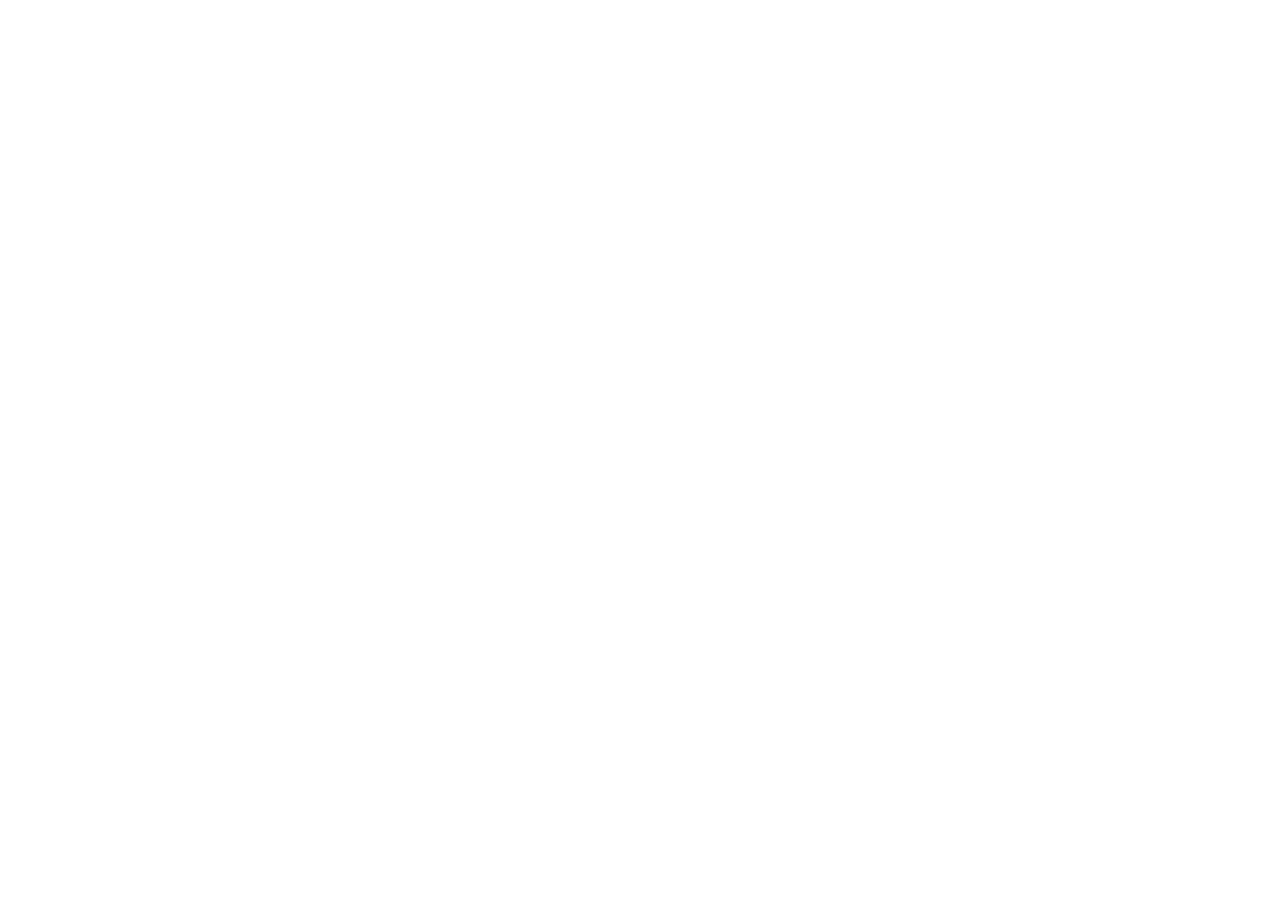
==== index.html @ d2654b0b "initial" ====
<!doctype html>
<html class="no-js" lang="fr">
    <head>
        <meta charset="utf-8">
        <meta http-equiv="x-ua-compatible" content="ie=edge">
        <title></title>
        <meta name="description" content="">
        <meta name="viewport" content="width=device-width, initial-scale=1">

        <link rel="apple-touch-icon" href="apple-touch-icon.png">
        <!-- Place favicon.ico in the root directory -->

        <link rel="stylesheet" href="css/normalize.css">
        <link rel="stylesheet" href="css/main.css">
        <script src="js/vendor/modernizr-2.8.3.min.js"></script>
    </head>
    <body>
        <!--[if lt IE 8]>
            <p class="browserupgrade">You are using an <strong>outdated</strong> browser. Please <a href="http://browsehappy.com/">upgrade your browser</a> to improve your experience.</p>
        <![endif]-->

        <!-- Add your site or application content here -->

        <!-- START OF HEADER -->

        <header>

        </header>

        <!-- END OF HEADER -->

        <!-- START OF ASIDE -->

        <aside>

        </aside>

        <!-- END OF ASIDE -->

        <!-- START OF SECTION -->

        <section>

        </section>

        <!-- END OF SECTION -->

        <!-- START OF FOOTER -->

        <footer>

        </footer>

        <!-- END OF FOOTER -->

        <script src="https://code.jquery.com/jquery-1.12.0.min.js"></script>
        <script>window.jQuery || document.write('<script src="js/vendor/jquery-1.12.0.min.js"><\/script>')</script>
        <script src="js/plugins.js"></script>
        <script src="js/main.js"></script>

        <!-- Google Analytics: change UA-XXXXX-X to be your site's ID. -->
        <script>
            (function(b,o,i,l,e,r){b.GoogleAnalyticsObject=l;b[l]||(b[l]=
            function(){(b[l].q=b[l].q||[]).push(arguments)});b[l].l=+new Date;
            e=o.createElement(i);r=o.getElementsByTagName(i)[0];
            e.src='https://www.google-analytics.com/analytics.js';
            r.parentNode.insertBefore(e,r)}(window,document,'script','ga'));
            ga('create','UA-XXXXX-X','auto');ga('send','pageview');
        </script>
    </body>
</html>
---- css/main.css ----
/*! HTML5 Boilerplate v5.3.0 | MIT License | https://html5boilerplate.com/ */

/*
 * What follows is the result of much research on cross-browser styling.
 * Credit left inline and big thanks to Nicolas Gallagher, Jonathan Neal,
 * Kroc Camen, and the H5BP dev community and team.
 */

/* ==========================================================================
   Base styles: opinionated defaults
   ========================================================================== */

html {
    color: #222;
    font-size: 1em;
    line-height: 1.4;
}

/*
 * Remove text-shadow in selection highlight:
 * https://twitter.com/miketaylr/status/12228805301
 *
 * These selection rule sets have to be separate.
 * Customize the background color to match your design.
 */

::-moz-selection {
    background: #b3d4fc;
    text-shadow: none;
}

::selection {
    background: #b3d4fc;
    text-shadow: none;
}

/*
 * A better looking default horizontal rule
 */

hr {
    display: block;
    height: 1px;
    border: 0;
    border-top: 1px solid #ccc;
    margin: 1em 0;
    padding: 0;
}

/*
 * Remove the gap between audio, canvas, iframes,
 * images, videos and the bottom of their containers:
 * https://github.com/h5bp/html5-boilerplate/issues/440
 */

audio,
canvas,
iframe,
img,
svg,
video {
    vertical-align: middle;
}

/*
 * Remove default fieldset styles.
 */

fieldset {
    border: 0;
    margin: 0;
    padding: 0;
}

/*
 * Allow only vertical resizing of textareas.
 */

textarea {
    resize: vertical;
}

/* ==========================================================================
   Browser Upgrade Prompt
   ========================================================================== */

.browserupgrade {
    margin: 0.2em 0;
    background: #ccc;
    color: #000;
    padding: 0.2em 0;
}

/* ==========================================================================
   Author's custom styles
   ========================================================================== */

/*start of common rules*/

/*Enc of common rules*/

/*START OF HEADER*/

/*END OF HEADER*/

/*START OF SECTION*/

/*END OF SECTION*/

/*START OF FOOTER*/

/*END OF FOOTER*/


/*~~~~~ START OF TABLETTE ~~~~~*/
@media (min-width: 768px;) {
    /*start of common rules*/

    /*Enc of common rules*/

    /*START OF HEADER*/

    /*END OF HEADER*/

    /*START OF SECTION*/

    /*END OF SECTION*/

    /*START OF FOOTER*/

    /*END OF FOOTER*/
}

/*~~~~~ START OF DESK ~~~~~*/
@media (min-width: 10224px;) {
    /*start of common rules*/

    /*Enc of common rules*/

    /*START OF HEADER*/

    /*END OF HEADER*/

    /*START OF SECTION*/

    /*END OF SECTION*/

    /*START OF FOOTER*/

    /*END OF FOOTER*/
}






/* ==========================================================================
   Helper classes
   ========================================================================== */

/*
 * Hide visually and from screen readers
 */

.hidden {
    display: none !important;
}

/*
 * Hide only visually, but have it available for screen readers:
 * http://snook.ca/archives/html_and_css/hiding-content-for-accessibility
 */

.visuallyhidden {
    border: 0;
    clip: rect(0 0 0 0);
    height: 1px;
    margin: -1px;
    overflow: hidden;
    padding: 0;
    position: absolute;
    width: 1px;
}

/*
 * Extends the .visuallyhidden class to allow the element
 * to be focusable when navigated to via the keyboard:
 * https://www.drupal.org/node/897638
 */

.visuallyhidden.focusable:active,
.visuallyhidden.focusable:focus {
    clip: auto;
    height: auto;
    margin: 0;
    overflow: visible;
    position: static;
    width: auto;
}

/*
 * Hide visually and from screen readers, but maintain layout
 */

.invisible {
    visibility: hidden;
}

/*
 * Clearfix: contain floats
 *
 * For modern browsers
 * 1. The space content is one way to avoid an Opera bug when the
 *    `contenteditable` attribute is included anywhere else in the document.
 *    Otherwise it causes space to appear at the top and bottom of elements
 *    that receive the `clearfix` class.
 * 2. The use of `table` rather than `block` is only necessary if using
 *    `:before` to contain the top-margins of child elements.
 */

.clearfix:before,
.clearfix:after {
    content: " "; /* 1 */
    display: table; /* 2 */
}

.clearfix:after {
    clear: both;
}

/* ==========================================================================
   EXAMPLE Media Queries for Responsive Design.
   These examples override the primary ('mobile first') styles.
   Modify as content requires.
   ========================================================================== */

@media only screen and (min-width: 35em) {
    /* Style adjustments for viewports that meet the condition */
}

@media print,
       (-webkit-min-device-pixel-ratio: 1.25),
       (min-resolution: 1.25dppx),
       (min-resolution: 120dpi) {
    /* Style adjustments for high resolution devices */
}

/* ==========================================================================
   Print styles.
   Inlined to avoid the additional HTTP request:
   http://www.phpied.com/delay-loading-your-print-css/
   ========================================================================== */

@media print {
    *,
    *:before,
    *:after,
    *:first-letter,
    *:first-line {
        background: transparent !important;
        color: #000 !important; /* Black prints faster:
                                   http://www.sanbeiji.com/archives/953 */
        box-shadow: none !important;
        text-shadow: none !important;
    }

    a,
    a:visited {
        text-decoration: underline;
    }

    a[href]:after {
        content: " (" attr(href) ")";
    }

    abbr[title]:after {
        content: " (" attr(title) ")";
    }

    /*
     * Don't show links that are fragment identifiers,
     * or use the `javascript:` pseudo protocol
     */

    a[href^="#"]:after,
    a[href^="javascript:"]:after {
        content: "";
    }

    pre,
    blockquote {
        border: 1px solid #999;
        page-break-inside: avoid;
    }

    /*
     * Printing Tables:
     * http://css-discuss.incutio.com/wiki/Printing_Tables
     */

    thead {
        display: table-header-group;
    }

    tr,
    img {
        page-break-inside: avoid;
    }

    img {
        max-width: 100% !important;
    }

    p,
    h2,
    h3 {
        orphans: 3;
        widows: 3;
    }

    h2,
    h3 {
        page-break-after: avoid;
    }
}
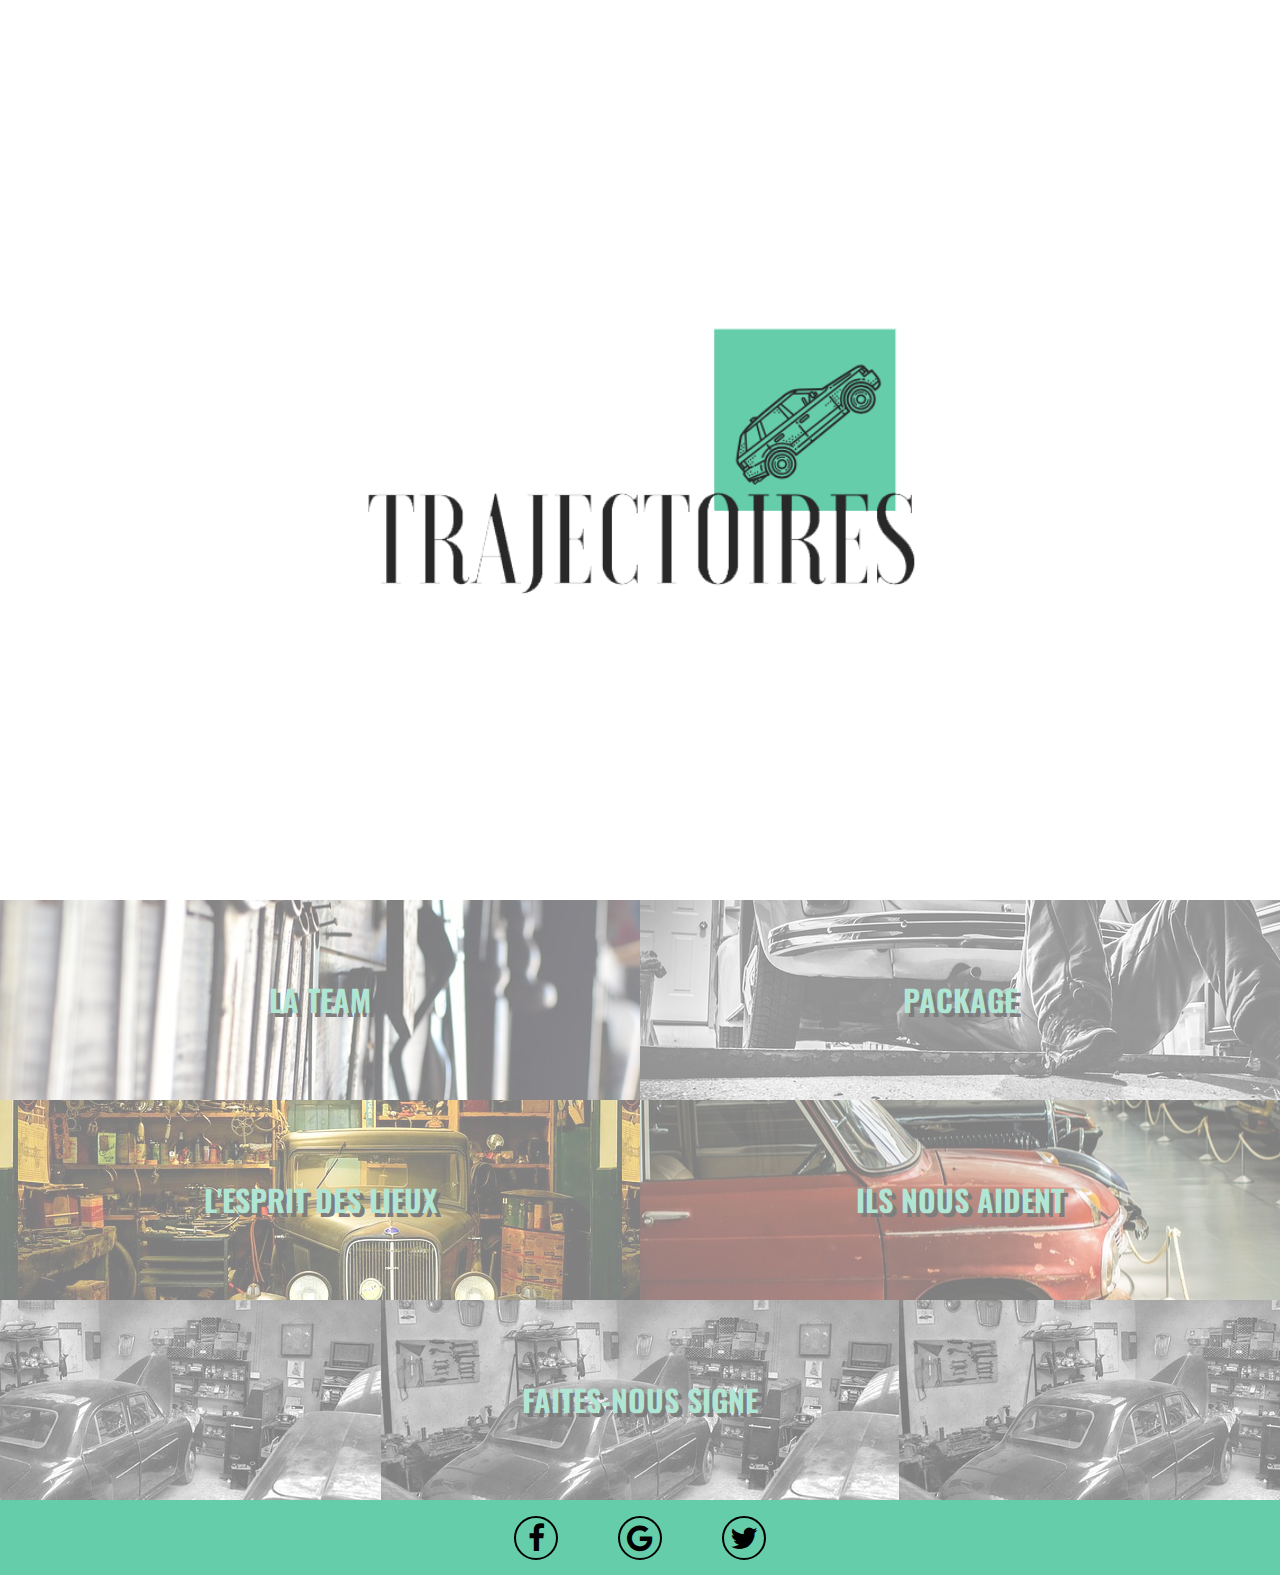
==== commit 87851010: "final version" ====
--- a/index.html
+++ b/index.html
@@ -1,71 +1,137 @@
 <!doctype html>
 <html class="no-js" lang="fr">
-    <head>
-        <meta charset="utf-8">
-        <meta http-equiv="x-ua-compatible" content="ie=edge">
-        <title></title>
-        <meta name="description" content="">
-        <meta name="viewport" content="width=device-width, initial-scale=1">
 
-        <link rel="apple-touch-icon" href="apple-touch-icon.png">
-        <!-- Place favicon.ico in the root directory -->
+<head>
+    <meta charset="utf-8">
+    <meta http-equiv="x-ua-compatible" content="ie=edge">
+    <title></title>
+    <meta name="description" content="">
+    <meta name="viewport" content="width=device-width, initial-scale=1">
+    <link rel="apple-touch-icon" href="apple-touch-icon.png">
+    <!-- Place favicon.ico in the root directory -->
 
-        <link rel="stylesheet" href="css/normalize.css">
-        <link rel="stylesheet" href="css/main.css">
-        <script src="js/vendor/modernizr-2.8.3.min.js"></script>
-    </head>
-    <body>
-        <!--[if lt IE 8]>
+    <link rel="stylesheet" href="https://cdnjs.cloudflare.com/ajax/libs/font-awesome/4.7.0/css/font-awesome.min.css">
+    <link href="https://fonts.googleapis.com/css?family=Oswald" rel="stylesheet">
+
+    <link rel="stylesheet" href="css/normalize.css">
+    <link rel="stylesheet" href="css/main1.css">
+    <script src="js/vendor/modernizr-2.8.3.min.js"></script>
+</head>
+
+<body>
+    <!--[if lt IE 8]>
             <p class="browserupgrade">You are using an <strong>outdated</strong> browser. Please <a href="http://browsehappy.com/">upgrade your browser</a> to improve your experience.</p>
         <![endif]-->
 
-        <!-- Add your site or application content here -->
+    <!-- Add your site or application content here -->
 
-        <!-- START OF HEADER -->
+    <!-- START OF HEADER -->
 
-        <header>
+    <header class="indexHeader">
+        <figure>
+            <a href="index.html">
+                <img src="img/logo.png" alt="logo de trajectoires">
+            </a>
+        </figure>
 
-        </header>
+    </header>
 
-        <!-- END OF HEADER -->
+    <!-- END OF HEADER -->
 
-        <!-- START OF ASIDE -->
+    <!-- START OF ASIDE -->
 
-        <aside>
+    <aside>
 
-        </aside>
+    </aside>
 
-        <!-- END OF ASIDE -->
+    <!-- END OF ASIDE -->
 
-        <!-- START OF SECTION -->
+    <!-- START OF SECTION -->
 
-        <section>
+    <section class="indexSection">
 
-        </section>
+        <div>
+            <article class="lateam">
+                <a href="lateam.html">
+                    <h2>LA TEAM</h2>
+                </a>
+            </article>
+            <article class="package">
+                <a href="package.html">
+                    <h2>PACKAGE</h2>
+                </a>
+            </article>
+        </div>
+        <div>
+            <article class="esprit">
+                <a href="esprit.html">
+                    <h2>L'ESPRIT DES LIEUX</h2>
+                </a>
+            </article>
+            <article class="partenaire">
+                <a href="partenaire.html">
+                    <h2>ILS NOUS AIDENT</h2>
+                </a>
+            </article>
+        </div>
+        <div class="indexSectionContact">
+            <article class="contact">
+                <a href="contact.html">
+                    <h2>FAITES-NOUS SIGNE</h2>
+                </a>
+            </article>
+        </div>
 
-        <!-- END OF SECTION -->
+    </section>
 
-        <!-- START OF FOOTER -->
+    <!-- END OF SECTION -->
 
-        <footer>
+    <!-- START OF FOOTER -->
 
-        </footer>
+    <footer class="generalFooter">
+        <p>
+            <a href="">
+                <i class="fa fa-facebook"></i>
+            </a>
+        </p>
+        <p>
+            <a href="">
+                <i class="fa fa-google"></i>
+            </a>
+        </p>
+        <p>
+            <a href="">
+                <i class="fa fa-twitter"></i>
+            </a>
+        </p>
+    </footer>
 
-        <!-- END OF FOOTER -->
+    <!-- END OF FOOTER -->
 
-        <script src="https://code.jquery.com/jquery-1.12.0.min.js"></script>
-        <script>window.jQuery || document.write('<script src="js/vendor/jquery-1.12.0.min.js"><\/script>')</script>
-        <script src="js/plugins.js"></script>
-        <script src="js/main.js"></script>
+    <script src="https://code.jquery.com/jquery-1.12.0.min.js"></script>
+    <script>
+        window.jQuery || document.write('<script src="js/vendor/jquery-1.12.0.min.js"><\/script>')
+    </script>
+    <script src="js/plugins.js"></script>
+    <script src="js/main.js"></script>
 
-        <!-- Google Analytics: change UA-XXXXX-X to be your site's ID. -->
-        <script>
-            (function(b,o,i,l,e,r){b.GoogleAnalyticsObject=l;b[l]||(b[l]=
-            function(){(b[l].q=b[l].q||[]).push(arguments)});b[l].l=+new Date;
-            e=o.createElement(i);r=o.getElementsByTagName(i)[0];
-            e.src='https://www.google-analytics.com/analytics.js';
-            r.parentNode.insertBefore(e,r)}(window,document,'script','ga'));
-            ga('create','UA-XXXXX-X','auto');ga('send','pageview');
-        </script>
-    </body>
+    <!-- Google Analytics: change UA-XXXXX-X to be your site's ID. -->
+    <script>
+        (function(b, o, i, l, e, r) {
+            b.GoogleAnalyticsObject = l;
+            b[l] || (b[l] =
+                function() {
+                    (b[l].q = b[l].q || []).push(arguments)
+                });
+            b[l].l = +new Date;
+            e = o.createElement(i);
+            r = o.getElementsByTagName(i)[0];
+            e.src = 'https://www.google-analytics.com/analytics.js';
+            r.parentNode.insertBefore(e, r)
+        }(window, document, 'script', 'ga'));
+        ga('create', 'UA-XXXXX-X', 'auto');
+        ga('send', 'pageview');
+    </script>
+</body>
+
 </html>
--- a/css/main1.css
+++ b/css/main1.css
@@ -0,0 +1,539 @@
+/*! HTML5 Boilerplate v5.3.0 | MIT License | https://html5boilerplate.com/ */
+
+/*
+ * What follows is the result of much research on cross-browser styling.
+ * Credit left inline and big thanks to Nicolas Gallagher, Jonathan Neal,
+ * Kroc Camen, and the H5BP dev community and team.
+ */
+
+/* ==========================================================================
+   Base styles: opinionated defaults
+   ========================================================================== */
+
+html {
+    color: #222;
+    font-size: 1em;
+    line-height: 1.4;
+}
+
+/*
+ * Remove text-shadow in selection highlight:
+ * https://twitter.com/miketaylr/status/12228805301
+ *
+ * These selection rule sets have to be separate.
+ * Customize the background color to match your design.
+ */
+
+::-moz-selection {
+    background: #b3d4fc;
+    text-shadow: none;
+}
+
+::selection {
+    background: #b3d4fc;
+    text-shadow: none;
+}
+
+/*
+ * A better looking default horizontal rule
+ */
+
+hr {
+    display: block;
+    height: 1px;
+    border: 0;
+    border-top: 1px solid #ccc;
+    margin: 1em 0;
+    padding: 0;
+}
+
+/*
+ * Remove the gap between audio, canvas, iframes,
+ * images, videos and the bottom of their containers:
+ * https://github.com/h5bp/html5-boilerplate/issues/440
+ */
+
+audio,
+canvas,
+iframe,
+img,
+svg,
+video {
+    vertical-align: middle;
+}
+
+/*
+ * Remove default fieldset styles.
+ */
+
+fieldset {
+    border: 0;
+    margin: 0;
+    padding: 0;
+}
+
+/*
+ * Allow only vertical resizing of textareas.
+ */
+
+textarea {
+    resize: vertical;
+}
+
+/* ==========================================================================
+   Browser Upgrade Prompt
+   ========================================================================== */
+
+.browserupgrade {
+    margin: 0.2em 0;
+    background: #ccc;
+    color: #000;
+    padding: 0.2em 0;
+}
+
+/* ==========================================================================
+   Author's custom styles
+   ========================================================================== */
+
+/*start of common rules*/
+* {
+    font-family: 'Oswald', sans-serif;
+    font-weight: 900;
+}
+
+figure {
+    margin: 0;
+    padding: 0;
+}
+
+ul {
+    list-style-type: none;
+}
+
+a {
+    color: black;
+    text-decoration: none;
+}
+
+/*Enc of common rules*/
+
+/*START OF HEADER*/
+
+/*~~~~~~~~~~ START OF SECTION OF HEADER ~~~~~~~~~~*/
+
+.indexHeader {
+    height: 100vh;
+    display: flex;
+    justify-content: center;
+}
+
+.indexHeader figure {
+    align-self: center;
+}
+
+.indexHeader figure a {
+    width: 100%;
+    height: 100%;
+}
+
+.indexHeader figure img {
+    width: 600px;
+}
+
+/*~~~~~~~~~~ END OF SECTION OF HEADER ~~~~~~~~~~*/
+
+
+/*~~~~~~~~~~ END OF GENERAL HEADER ~~~~~~~~~~*/
+
+.generalHeader figure {
+    text-align: center;
+}
+
+.generalHeader figure img {
+    transition: 1s;
+}
+
+.generalHeader figure img:hover {
+    transition: 1s;
+    border-radius: 100%;
+}
+
+/*~~~~~~~~~~ END OF GENERAL HEADER ~~~~~~~~~~*/
+
+
+/*END OF HEADER*/
+
+/*START OF ASIDE*/
+
+.generalAside nav ul {
+    display: flex;
+    flex-wrap: wrap;
+    justify-content: space-around;
+    margin: 0;
+    padding: 0;
+}
+
+.generalAside nav ul li {
+    text-align: center;
+    background-color: #66CDAA;
+    margin: 5px;
+    width: 27%;
+    font-size: .8em;
+    border-radius: 5px;
+}
+
+.generalAside nav ul li a {
+    margin: 0;
+    padding: 0;
+    height: 100%;
+}
+
+.generalAside nav ul li a p {
+    margin: 0;
+    padding: 0;
+    height: 100%;
+}
+
+.generalAside nav ul li:hover {
+    background-color: #B5B6B0;
+}
+
+
+
+/*END OF ASIDE*/
+
+/*START OF SECTION*/
+
+/*~~~~~~~~~~ START OF SECTION OF INDEX ~~~~~~~~~~*/
+
+.indexSection div {
+    display: flex;
+    width: 100%;
+}
+
+.indexSection div article {
+    width: 50%;
+    height: 200px;
+    display: flex;
+    align-content: center;
+}
+
+.indexSection .indexSectionContact article {
+    width: 100%;
+}
+
+.indexSection div article a {
+    width: 100%;
+    display: flex;
+    justify-content: center;
+    align-content: center;
+}
+
+.indexSection h2 {
+    margin: auto;
+    z-index: 2;
+    color: #66CDAA;
+    font-size: 30px;
+    text-shadow: black 4px 4px;
+}
+
+.lateam {
+    background: url(../img/banniere1.jpg) center;
+}
+
+.package {
+    background: url(../img/banniere2.jpg) center;
+}
+
+.esprit {
+    background: url(../img/banniere3.jpg) center;
+}
+
+.partenaire {
+    background: url(../img/banniere4.jpg) center;
+}
+
+.contact {
+    background: url(../img/banniere5.jpg) center;
+}
+
+.indexSection article {
+    opacity: .5;
+}
+
+.indexSection article:hover {
+    opacity: 1;
+    transition: 1s;
+}
+
+/*~~~~~~~~~~ END OF SECTION OF INDEX ~~~~~~~~~~*/
+
+.generalSection {
+    height: 100vh;
+    background-color: black;
+}
+
+/*END OF SECTION*/
+
+/*START OF FOOTER*/
+
+.generalFooter {
+    display: flex;
+    justify-content: center;
+    align-content: center;
+    background-color: #66CDAA;
+    height: 75px;
+}
+
+.generalFooter p {
+    background-color: #66CDAA;
+    text-align: center;
+    margin: auto 30px;
+    width: 40px;
+    height: 40px;
+    border: 2px solid black;
+    border-radius: 100%
+}
+
+.generalFooter .fa {
+    font-size: 30px;
+    padding: 5px;
+}
+
+.generalFooter p:hover {
+    background-color: #B5B6B0;;
+}
+/*END OF FOOTER*/
+
+
+/*~~~~~ START OF TABLETTE ~~~~~*/
+@media (min-width: 768px) {
+    /*start of common rules*/
+
+    /*Enc of common rules*/
+
+    /*START OF HEADER*/
+
+    /*END OF HEADER*/
+
+    /*START OF SECTION*/
+
+    /*END OF SECTION*/
+
+    /*START OF FOOTER*/
+
+    /*END OF FOOTER*/
+}
+
+/*~~~~~ START OF DESK ~~~~~*/
+@media (min-width: 1024px) {
+    /*start of common rules*/
+
+    /*Enc of common rules*/
+
+    /*START OF HEADER*/
+
+    /*END OF HEADER*/
+
+    /*START OF ASIDE*/
+
+.generalAside nav ul {
+    position: fixed;
+    flex-direction: column;
+}
+
+.generalAside nav ul li {
+    width: auto;
+    height: 45px;
+    margin-bottom: 20px;
+}
+
+
+
+
+
+    /*END OF ASIDE*/
+
+    /*START OF SECTION*/
+
+    /*END OF SECTION*/
+
+    /*START OF FOOTER*/
+
+    /*END OF FOOTER*/
+}
+
+
+
+
+
+
+/* ==========================================================================
+   Helper classes
+   ========================================================================== */
+
+/*
+ * Hide visually and from screen readers
+ */
+
+.hidden {
+    display: none !important;
+}
+
+/*
+ * Hide only visually, but have it available for screen readers:
+ * http://snook.ca/archives/html_and_css/hiding-content-for-accessibility
+ */
+
+.visuallyhidden {
+    border: 0;
+    clip: rect(0 0 0 0);
+    height: 1px;
+    margin: -1px;
+    overflow: hidden;
+    padding: 0;
+    position: absolute;
+    width: 1px;
+}
+
+/*
+ * Extends the .visuallyhidden class to allow the element
+ * to be focusable when navigated to via the keyboard:
+ * https://www.drupal.org/node/897638
+ */
+
+.visuallyhidden.focusable:active,
+.visuallyhidden.focusable:focus {
+    clip: auto;
+    height: auto;
+    margin: 0;
+    overflow: visible;
+    position: static;
+    width: auto;
+}
+
+/*
+ * Hide visually and from screen readers, but maintain layout
+ */
+
+.invisible {
+    visibility: hidden;
+}
+
+/*
+ * Clearfix: contain floats
+ *
+ * For modern browsers
+ * 1. The space content is one way to avoid an Opera bug when the
+ *    `contenteditable` attribute is included anywhere else in the document.
+ *    Otherwise it causes space to appear at the top and bottom of elements
+ *    that receive the `clearfix` class.
+ * 2. The use of `table` rather than `block` is only necessary if using
+ *    `:before` to contain the top-margins of child elements.
+ */
+
+.clearfix:before,
+.clearfix:after {
+    content: " "; /* 1 */
+    display: table; /* 2 */
+}
+
+.clearfix:after {
+    clear: both;
+}
+
+/* ==========================================================================
+   EXAMPLE Media Queries for Responsive Design.
+   These examples override the primary ('mobile first') styles.
+   Modify as content requires.
+   ========================================================================== */
+
+@media only screen and (min-width: 35em) {
+    /* Style adjustments for viewports that meet the condition */
+}
+
+@media print,
+       (-webkit-min-device-pixel-ratio: 1.25),
+       (min-resolution: 1.25dppx),
+       (min-resolution: 120dpi) {
+    /* Style adjustments for high resolution devices */
+}
+
+/* ==========================================================================
+   Print styles.
+   Inlined to avoid the additional HTTP request:
+   http://www.phpied.com/delay-loading-your-print-css/
+   ========================================================================== */
+
+@media print {
+    *,
+    *:before,
+    *:after,
+    *:first-letter,
+    *:first-line {
+        background: transparent !important;
+        color: #000 !important; /* Black prints faster:
+                                   http://www.sanbeiji.com/archives/953 */
+        box-shadow: none !important;
+        text-shadow: none !important;
+    }
+
+    a,
+    a:visited {
+        text-decoration: underline;
+    }
+
+    a[href]:after {
+        content: " (" attr(href) ")";
+    }
+
+    abbr[title]:after {
+        content: " (" attr(title) ")";
+    }
+
+    /*
+     * Don't show links that are fragment identifiers,
+     * or use the `javascript:` pseudo protocol
+     */
+
+    a[href^="#"]:after,
+    a[href^="javascript:"]:after {
+        content: "";
+    }
+
+    pre,
+    blockquote {
+        border: 1px solid #999;
+        page-break-inside: avoid;
+    }
+
+    /*
+     * Printing Tables:
+     * http://css-discuss.incutio.com/wiki/Printing_Tables
+     */
+
+    thead {
+        display: table-header-group;
+    }
+
+    tr,
+    img {
+        page-break-inside: avoid;
+    }
+
+    img {
+        max-width: 100% !important;
+    }
+
+    p,
+    h2,
+    h3 {
+        orphans: 3;
+        widows: 3;
+    }
+
+    h2,
+    h3 {
+        page-break-after: avoid;
+    }
+}
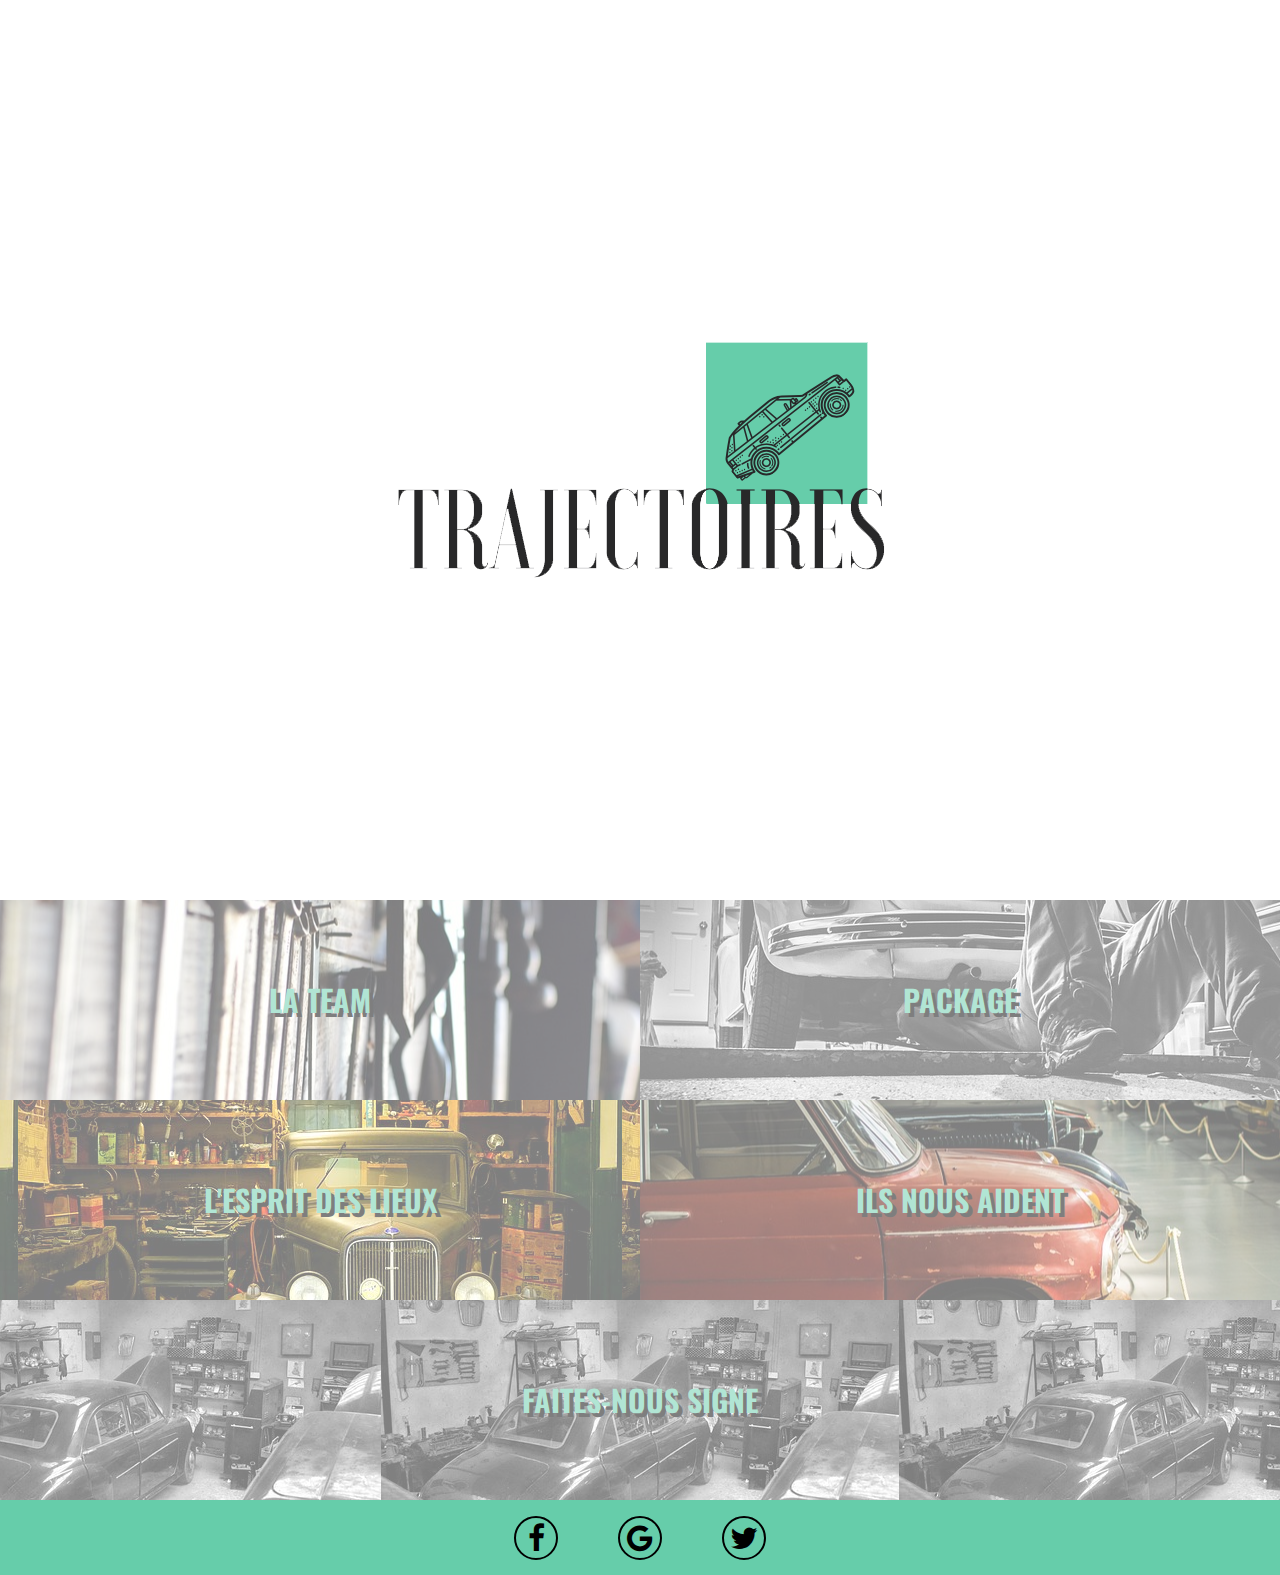
==== commit cd1809a4: "final version" ====
--- a/index.html
+++ b/index.html
@@ -4,7 +4,7 @@
 <head>
     <meta charset="utf-8">
     <meta http-equiv="x-ua-compatible" content="ie=edge">
-    <title></title>
+    <title>Trajectoires59 - Home</title>
     <meta name="description" content="">
     <meta name="viewport" content="width=device-width, initial-scale=1">
     <link rel="apple-touch-icon" href="apple-touch-icon.png">
@@ -14,7 +14,7 @@
     <link href="https://fonts.googleapis.com/css?family=Oswald" rel="stylesheet">
 
     <link rel="stylesheet" href="css/normalize.css">
-    <link rel="stylesheet" href="css/main1.css">
+    <link rel="stylesheet" href="css/main.css">
     <script src="js/vendor/modernizr-2.8.3.min.js"></script>
 </head>
 
--- a/css/main.css
+++ b/css/main.css
@@ -0,0 +1,538 @@
+/*! HTML5 Boilerplate v5.3.0 | MIT License | https://html5boilerplate.com/ */
+
+/*
+ * What follows is the result of much research on cross-browser styling.
+ * Credit left inline and big thanks to Nicolas Gallagher, Jonathan Neal,
+ * Kroc Camen, and the H5BP dev community and team.
+ */
+
+/* ==========================================================================
+   Base styles: opinionated defaults
+   ========================================================================== */
+
+html {
+    color: #222;
+    font-size: 1em;
+    line-height: 1.4;
+}
+
+/*
+ * Remove text-shadow in selection highlight:
+ * https://twitter.com/miketaylr/status/12228805301
+ *
+ * These selection rule sets have to be separate.
+ * Customize the background color to match your design.
+ */
+
+::-moz-selection {
+    background: #b3d4fc;
+    text-shadow: none;
+}
+
+::selection {
+    background: #b3d4fc;
+    text-shadow: none;
+}
+
+/*
+ * A better looking default horizontal rule
+ */
+
+hr {
+    display: block;
+    height: 1px;
+    border: 0;
+    border-top: 1px solid #ccc;
+    margin: 1em 0;
+    padding: 0;
+}
+
+/*
+ * Remove the gap between audio, canvas, iframes,
+ * images, videos and the bottom of their containers:
+ * https://github.com/h5bp/html5-boilerplate/issues/440
+ */
+
+audio,
+canvas,
+iframe,
+img,
+svg,
+video {
+    vertical-align: middle;
+}
+
+/*
+ * Remove default fieldset styles.
+ */
+
+fieldset {
+    border: 0;
+    margin: 0;
+    padding: 0;
+}
+
+/*
+ * Allow only vertical resizing of textareas.
+ */
+
+textarea {
+    resize: vertical;
+}
+
+/* ==========================================================================
+   Browser Upgrade Prompt
+   ========================================================================== */
+
+.browserupgrade {
+    margin: 0.2em 0;
+    background: #ccc;
+    color: #000;
+    padding: 0.2em 0;
+}
+
+/* ==========================================================================
+   Author's custom styles
+   ========================================================================== */
+
+/*start of common rules*/
+* {
+    font-family: 'Oswald', sans-serif;
+    font-weight: 900;
+}
+figure {
+    margin: 0;
+    padding: 0;
+}
+
+ul {
+    list-style-type: none;
+}
+
+a {
+    color: black;
+    text-decoration: none;
+}
+
+/*Enc of common rules*/
+
+/*START OF HEADER*/
+
+/*~~~~~~~~~~ START OF SECTION OF HEADER ~~~~~~~~~~*/
+
+.indexHeader {
+    height: 100vh;
+    display: flex;
+    justify-content: center;
+}
+
+.indexHeader figure {
+    align-self: center;
+}
+
+.indexHeader figure a {
+    width: 100%;
+    height: 100%;
+}
+
+.indexHeader figure img {
+    width: 100%;
+}
+
+/*~~~~~~~~~~ END OF SECTION OF HEADER ~~~~~~~~~~*/
+
+
+/*~~~~~~~~~~ END OF GENERAL HEADER ~~~~~~~~~~*/
+
+.generalHeader figure {
+    text-align: center;
+}
+
+.generalHeader figure img {
+    transition: 1s;
+}
+
+.generalHeader figure img:hover {
+    transition: 1s;
+    border-radius: 100%;
+}
+
+/*~~~~~~~~~~ END OF GENERAL HEADER ~~~~~~~~~~*/
+
+
+/*END OF HEADER*/
+
+/*START OF ASIDE*/
+
+.generalAside nav ul {
+    display: flex;
+    flex-wrap: wrap;
+    justify-content: space-around;
+    margin: 0;
+    padding: 0;
+}
+
+.generalAside nav ul li {
+    text-align: center;
+    background-color: #66CDAA;
+    margin: 5px;
+    width: 27%;
+    font-size: .8em;
+    border-radius: 5px;
+}
+
+.generalAside nav ul li a {
+    margin: 0;
+    padding: 0;
+    height: 100%;
+}
+
+.generalAside nav ul li a p {
+    margin: 0;
+    padding: 0;
+    height: 100%;
+}
+
+.generalAside nav ul li:hover {
+    background-color: #B5B6B0;
+}
+
+
+
+/*END OF ASIDE*/
+
+/*START OF SECTION*/
+
+/*~~~~~~~~~~ START OF SECTION OF INDEX ~~~~~~~~~~*/
+
+.indexSection div {
+    display: flex;
+    width: 100%;
+}
+
+.indexSection div article {
+    width: 50%;
+    height: 200px;
+    display: flex;
+    align-content: center;
+}
+
+.indexSection .indexSectionContact article {
+    width: 100%;
+}
+
+.indexSection div article a {
+    width: 100%;
+    display: flex;
+    justify-content: center;
+    align-content: center;
+}
+
+.indexSection h2 {
+    margin: auto;
+    z-index: 2;
+    color: #66CDAA;
+    font-size: 30px;
+    text-shadow: black 4px 4px;
+}
+
+.lateam {
+    background: url(../img/banniere1.jpg) center;
+}
+
+.package {
+    background: url(../img/banniere2.jpg) center;
+}
+
+.esprit {
+    background: url(../img/banniere3.jpg) center;
+}
+
+.partenaire {
+    background: url(../img/banniere4.jpg) center;
+}
+
+.contact {
+    background: url(../img/banniere5.jpg) center;
+}
+
+.indexSection article {
+    opacity: .5;
+}
+
+.indexSection article:hover {
+    opacity: 1;
+    transition: 1s;
+}
+
+/*~~~~~~~~~~ END OF SECTION OF INDEX ~~~~~~~~~~*/
+
+.generalSection {
+    height: 100vh;
+    background-color: black;
+}
+
+/*END OF SECTION*/
+
+/*START OF FOOTER*/
+
+.generalFooter {
+    display: flex;
+    justify-content: center;
+    align-content: center;
+    background-color: #66CDAA;
+    height: 75px;
+}
+
+.generalFooter p {
+    background-color: #66CDAA;
+    text-align: center;
+    margin: auto 30px;
+    width: 40px;
+    height: 40px;
+    border: 2px solid black;
+    border-radius: 100%
+}
+
+.generalFooter .fa {
+    font-size: 30px;
+    padding: 5px;
+}
+
+.generalFooter p:hover {
+    background-color: #B5B6B0;;
+}
+/*END OF FOOTER*/
+
+
+/*~~~~~ START OF TABLETTE ~~~~~*/
+@media (min-width: 768px) {
+    /*start of common rules*/
+
+    /*Enc of common rules*/
+
+    /*START OF HEADER*/
+
+    /*END OF HEADER*/
+
+    /*START OF SECTION*/
+
+    /*END OF SECTION*/
+
+    /*START OF FOOTER*/
+
+    /*END OF FOOTER*/
+}
+
+/*~~~~~ START OF DESK ~~~~~*/
+@media (min-width: 1024px) {
+    /*start of common rules*/
+
+    /*Enc of common rules*/
+
+    /*START OF HEADER*/
+
+    /*END OF HEADER*/
+
+    /*START OF ASIDE*/
+
+.generalAside nav ul {
+    position: fixed;
+    flex-direction: column;
+}
+
+.generalAside nav ul li {
+    width: auto;
+    height: 45px;
+    margin-bottom: 20px;
+}
+
+
+
+
+
+    /*END OF ASIDE*/
+
+    /*START OF SECTION*/
+
+    /*END OF SECTION*/
+
+    /*START OF FOOTER*/
+
+    /*END OF FOOTER*/
+}
+
+
+
+
+
+
+/* ==========================================================================
+   Helper classes
+   ========================================================================== */
+
+/*
+ * Hide visually and from screen readers
+ */
+
+.hidden {
+    display: none !important;
+}
+
+/*
+ * Hide only visually, but have it available for screen readers:
+ * http://snook.ca/archives/html_and_css/hiding-content-for-accessibility
+ */
+
+.visuallyhidden {
+    border: 0;
+    clip: rect(0 0 0 0);
+    height: 1px;
+    margin: -1px;
+    overflow: hidden;
+    padding: 0;
+    position: absolute;
+    width: 1px;
+}
+
+/*
+ * Extends the .visuallyhidden class to allow the element
+ * to be focusable when navigated to via the keyboard:
+ * https://www.drupal.org/node/897638
+ */
+
+.visuallyhidden.focusable:active,
+.visuallyhidden.focusable:focus {
+    clip: auto;
+    height: auto;
+    margin: 0;
+    overflow: visible;
+    position: static;
+    width: auto;
+}
+
+/*
+ * Hide visually and from screen readers, but maintain layout
+ */
+
+.invisible {
+    visibility: hidden;
+}
+
+/*
+ * Clearfix: contain floats
+ *
+ * For modern browsers
+ * 1. The space content is one way to avoid an Opera bug when the
+ *    `contenteditable` attribute is included anywhere else in the document.
+ *    Otherwise it causes space to appear at the top and bottom of elements
+ *    that receive the `clearfix` class.
+ * 2. The use of `table` rather than `block` is only necessary if using
+ *    `:before` to contain the top-margins of child elements.
+ */
+
+.clearfix:before,
+.clearfix:after {
+    content: " "; /* 1 */
+    display: table; /* 2 */
+}
+
+.clearfix:after {
+    clear: both;
+}
+
+/* ==========================================================================
+   EXAMPLE Media Queries for Responsive Design.
+   These examples override the primary ('mobile first') styles.
+   Modify as content requires.
+   ========================================================================== */
+
+@media only screen and (min-width: 35em) {
+    /* Style adjustments for viewports that meet the condition */
+}
+
+@media print,
+       (-webkit-min-device-pixel-ratio: 1.25),
+       (min-resolution: 1.25dppx),
+       (min-resolution: 120dpi) {
+    /* Style adjustments for high resolution devices */
+}
+
+/* ==========================================================================
+   Print styles.
+   Inlined to avoid the additional HTTP request:
+   http://www.phpied.com/delay-loading-your-print-css/
+   ========================================================================== */
+
+@media print {
+    *,
+    *:before,
+    *:after,
+    *:first-letter,
+    *:first-line {
+        background: transparent !important;
+        color: #000 !important; /* Black prints faster:
+                                   http://www.sanbeiji.com/archives/953 */
+        box-shadow: none !important;
+        text-shadow: none !important;
+    }
+
+    a,
+    a:visited {
+        text-decoration: underline;
+    }
+
+    a[href]:after {
+        content: " (" attr(href) ")";
+    }
+
+    abbr[title]:after {
+        content: " (" attr(title) ")";
+    }
+
+    /*
+     * Don't show links that are fragment identifiers,
+     * or use the `javascript:` pseudo protocol
+     */
+
+    a[href^="#"]:after,
+    a[href^="javascript:"]:after {
+        content: "";
+    }
+
+    pre,
+    blockquote {
+        border: 1px solid #999;
+        page-break-inside: avoid;
+    }
+
+    /*
+     * Printing Tables:
+     * http://css-discuss.incutio.com/wiki/Printing_Tables
+     */
+
+    thead {
+        display: table-header-group;
+    }
+
+    tr,
+    img {
+        page-break-inside: avoid;
+    }
+
+    img {
+        max-width: 100% !important;
+    }
+
+    p,
+    h2,
+    h3 {
+        orphans: 3;
+        widows: 3;
+    }
+
+    h2,
+    h3 {
+        page-break-after: avoid;
+    }
+}
